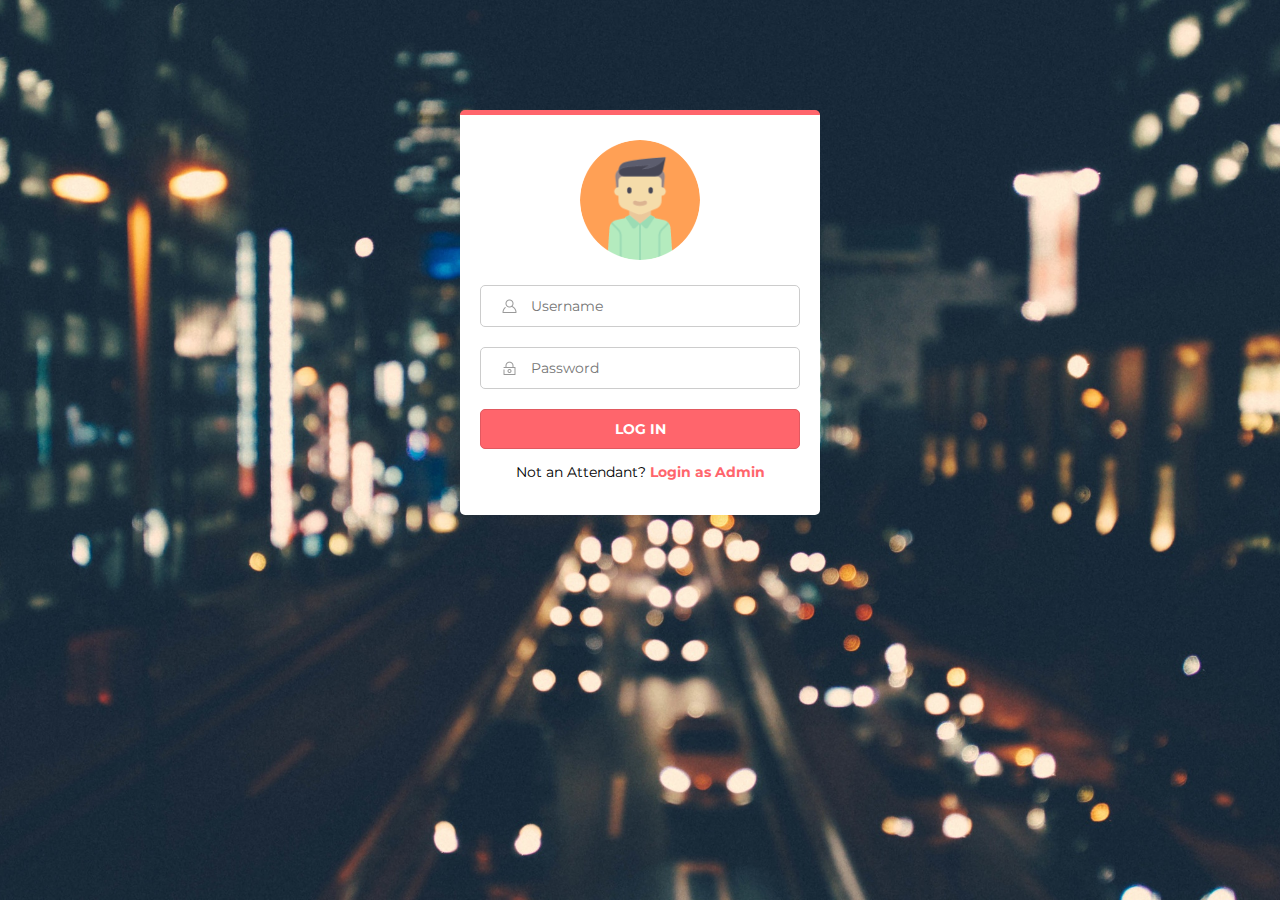
==== index.html @ 59f746f3 "Feature: Users Login Page Complete" ====
<!DOCTYPE html>
<html>

<head>
    <meta charset="utf-8" />
    <meta http-equiv="X-UA-Compatible" content="IE=edge">
    <title>Store Manager</title>
    <meta name="viewport" content="width=device-width, initial-scale=1">
    <script src="https://ajax.googleapis.com/ajax/libs/jquery/3.2.1/jquery.min.js"></script>
    <link href='http://fonts.googleapis.com/css?family=Montserrat:400,700' rel='stylesheet' type='text/css'>
    <link rel="stylesheet" media="screen" href="/styles/main.css" />
</head>

<body>

    <div class="attendant-block attendant-box">
        <div class="logo">
            <img src="/images/22.png" />
        </div>
        <form>
            <input type="text" placeholder="Username" id="username" name="username" class="username" />
            <input type="password" placeholder="Password" id="password" name="password" class="password" />
            <input type="submit" value="Log In" id="loginbutton" name="loginbutton" class="login" />
        </form>
        <p class="not-registered">Not an Attendant? <strong id="show">Login as Admin</strong></p>
    </div>
    <div class="attendant-block admin-box">
        <div class="logo">
            <img src="/images/21.png" />
        </div>
        <form>
            <input type="text" placeholder="Username" id="adminUsername" name="adminUsername" class="username" />
            <input type="password" placeholder="Password" id="adminPassword" name="adminPassword" class="password" />
            <input type="submit" value="Log In" id="adminLoginButton" name="adminLoginButton" class="login" />
        </form>
        <p class="have-account">Not an Admin ? <strong id="hide">Login as Attendant</strong></p>
    </div>
    <script src="/js/main.js"></script>
</body>

</html>
---- styles/main.css ----
body {
	background: url("/images/1.jpg") no-repeat fixed center center;
	background-size: cover;
	font-family: Montserrat;
}

.attendant-block {
	width: 320px;
	padding: 20px;
	border-radius: 5px;
	margin: 110px auto;
	background: #fff;
	border-top: 5px solid #ff656c;
}

.fullname,
.username,
.password {
	width: 100%;
	height: 42px;
	box-sizing: border-box;
	border-radius: 5px;
	border: 1px solid #ccc;
	margin-bottom: 20px;
	font-size: 14px;
	font-family: Montserrat;
	padding: 0 20px 0 50px;
	outline: none;
}

.fullname {
	background: #fff url("/images/5.png") 20px top no-repeat;
	background-size: 16px 80px;
}

.fullname:focus {
	background: #fff url("/images/5.png") 20px bottom no-repeat;
	background-size: 16px 80px;
}

.username {
	background: #fff url("/images/4.png") 20px top no-repeat;
	background-size: 16px 80px;
}

.username:focus {
	background: #fff url("/images/4.png") 20px bottom no-repeat;
	background-size: 16px 80px;
}

.password {
	background: #fff url("/images/3.png") 20px top no-repeat;
	background-size: 16px 80px;
}

.password:focus {
	background: #fff url("/images/3.png") 20px bottom no-repeat;
	background-size: 16px 80px;
}

.attendant-block input:active,
.attendant-block input:focus {
	border: 1px solid #ff656c;
}

.login {
	width: 100%;
	height: 40px;
	background: #ff656c;
	box-sizing: border-box;
	border-radius: 5px;
	border: 1px solid #e15960;
	color: #fff;
	font-weight: bold;
	text-transform: uppercase;
	font-size: 14px;
	font-family: Montserrat;
	outline: none;
	cursor: pointer;
}

.login:hover {
	background: #ff7b81;
}

.logo {
	width: 120px;
	height: 120px;
	margin: auto;
	border: 5px solid #fff;
	border-radius: 50%;
	margin-bottom: 20px;
}

.logo img {
	width: 100%;
	height: 100%;
	border-radius: 50%;
}

#hide {
	cursor: pointer;
	color: #08c400;
}

#show {
	cursor: pointer;
	color: #ff656c;
}

.not-registered,
.have-account {
	text-align: center;
	font-size: 14px;
}

@media screen and (max-width: 500px) {
	.attendant-block {
		width: 70%;
	}
}
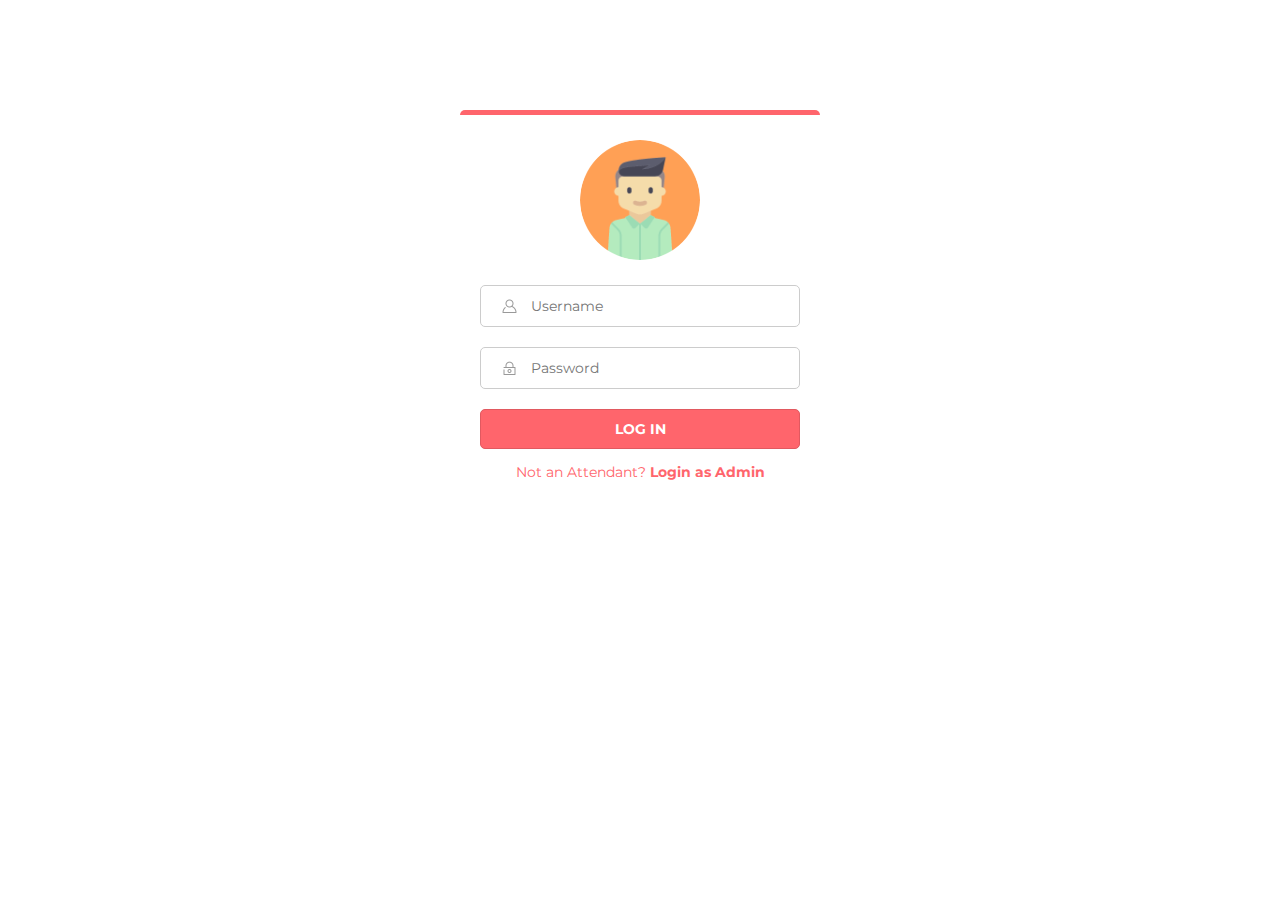
==== commit 7d7c26bc: "Feature:Initialized index page for admin and attendant" ====
--- a/index.html
+++ b/index.html
@@ -20,7 +20,8 @@
         <form>
             <input type="text" placeholder="Username" id="username" name="username" class="username" />
             <input type="password" placeholder="Password" id="password" name="password" class="password" />
-            <input type="submit" value="Log In" id="loginbutton" name="loginbutton" class="login" />
+            <a href="http://www.google.com"><input type="button" value="Log In" id="loginbutton" name="loginbutton"
+                    class="login" /></a>
         </form>
         <p class="not-registered">Not an Attendant? <strong id="show">Login as Admin</strong></p>
     </div>
@@ -31,7 +32,8 @@
         <form>
             <input type="text" placeholder="Username" id="adminUsername" name="adminUsername" class="username" />
             <input type="password" placeholder="Password" id="adminPassword" name="adminPassword" class="password" />
-            <input type="submit" value="Log In" id="adminLoginButton" name="adminLoginButton" class="login" />
+            <a href="http://www.google.com"><input type="button" value="Log In" id="adminLoginButton" name="adminLoginButton"
+                    class="login" /></a>
         </form>
         <p class="have-account">Not an Admin ? <strong id="hide">Login as Attendant</strong></p>
     </div>
--- a/styles/main.css
+++ b/styles/main.css
@@ -1,6 +1,4 @@
 body {
-	background: url("/images/1.jpg") no-repeat fixed center center;
-	background-size: cover;
 	font-family: Montserrat;
 }
 
@@ -9,7 +7,7 @@
 	padding: 20px;
 	border-radius: 5px;
 	margin: 110px auto;
-	background: #fff;
+	background: transparent;
 	border-top: 5px solid #ff656c;
 }
 
@@ -77,6 +75,7 @@
 	font-family: Montserrat;
 	outline: none;
 	cursor: pointer;
+	text-align: center;
 }
 
 .login:hover {
@@ -100,7 +99,7 @@
 
 #hide {
 	cursor: pointer;
-	color: #08c400;
+	color: #ff656c;
 }
 
 #show {
@@ -112,6 +111,7 @@
 .have-account {
 	text-align: center;
 	font-size: 14px;
+	color: #ff656c;
 }
 
 @media screen and (max-width: 500px) {
